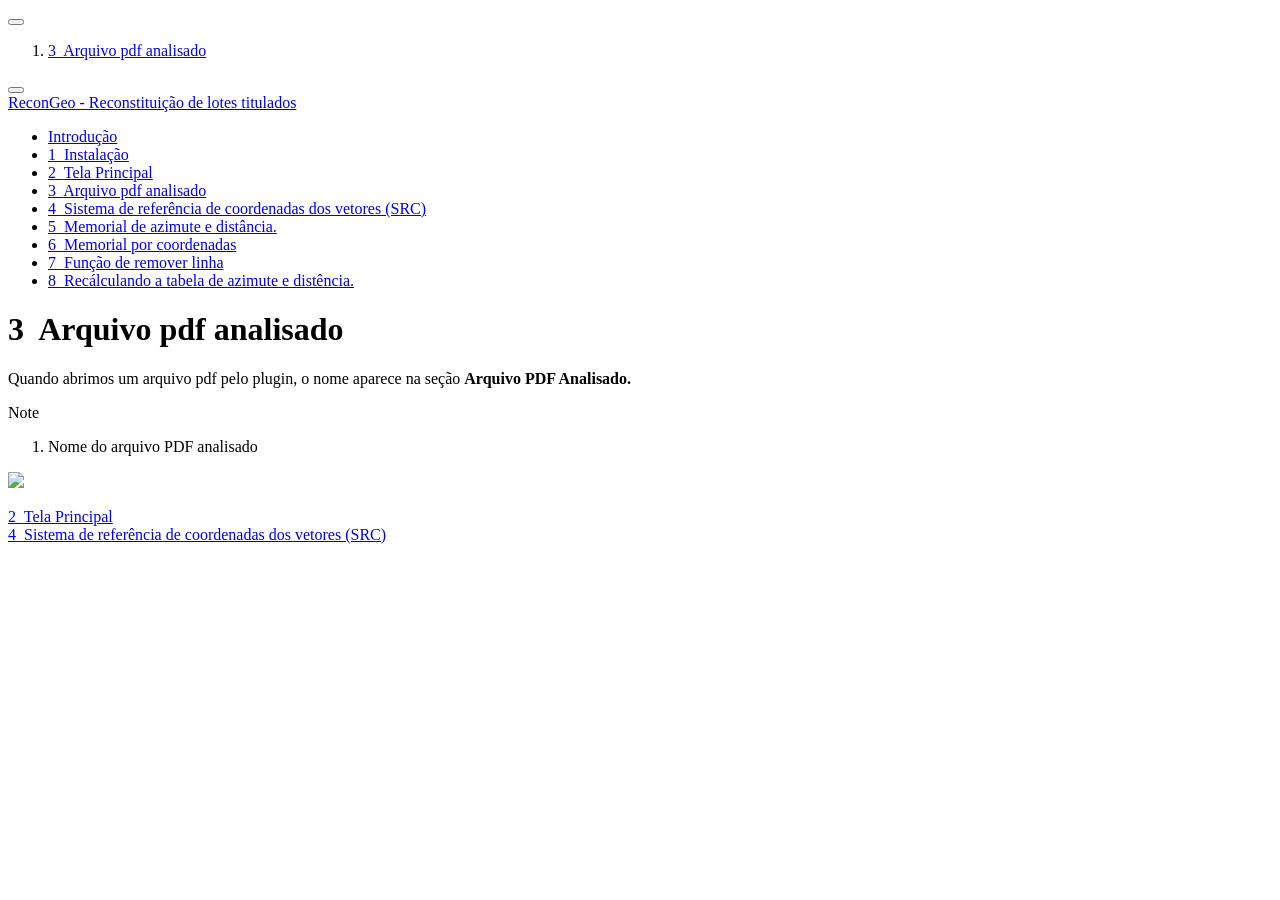
==== docs/analise-inicial.html @ 4783b236 "elaboração do manual" ====
<!DOCTYPE html>
<html xmlns="http://www.w3.org/1999/xhtml" lang="en" xml:lang="en"><head>

<meta charset="utf-8">
<meta name="generator" content="quarto-1.8.24">

<meta name="viewport" content="width=device-width, initial-scale=1.0, user-scalable=yes">


<title>3&nbsp; Arquivo pdf analisado – ReconGeo - Reconstituição de lotes titulados</title>
<style>
code{white-space: pre-wrap;}
span.smallcaps{font-variant: small-caps;}
div.columns{display: flex; gap: min(4vw, 1.5em);}
div.column{flex: auto; overflow-x: auto;}
div.hanging-indent{margin-left: 1.5em; text-indent: -1.5em;}
ul.task-list{list-style: none;}
ul.task-list li input[type="checkbox"] {
  width: 0.8em;
  margin: 0 0.8em 0.2em -1em; /* quarto-specific, see https://github.com/quarto-dev/quarto-cli/issues/4556 */ 
  vertical-align: middle;
}
</style>


<script src="site_libs/quarto-nav/quarto-nav.js"></script>
<script src="site_libs/quarto-nav/headroom.min.js"></script>
<script src="site_libs/clipboard/clipboard.min.js"></script>
<script src="site_libs/quarto-search/autocomplete.umd.js"></script>
<script src="site_libs/quarto-search/fuse.min.js"></script>
<script src="site_libs/quarto-search/quarto-search.js"></script>
<meta name="quarto:offset" content="./">
<link href="./src.html" rel="next">
<link href="./tela-principal.html" rel="prev">
<script src="site_libs/quarto-html/quarto.js" type="module"></script>
<script src="site_libs/quarto-html/tabsets/tabsets.js" type="module"></script>
<script src="site_libs/quarto-html/axe/axe-check.js" type="module"></script>
<script src="site_libs/quarto-html/popper.min.js"></script>
<script src="site_libs/quarto-html/tippy.umd.min.js"></script>
<script src="site_libs/quarto-html/anchor.min.js"></script>
<link href="site_libs/quarto-html/tippy.css" rel="stylesheet">
<link href="site_libs/quarto-html/quarto-syntax-highlighting-dc55a5b9e770e841cd82e46aadbfb9b0.css" rel="stylesheet" id="quarto-text-highlighting-styles">
<script src="site_libs/bootstrap/bootstrap.min.js"></script>
<link href="site_libs/bootstrap/bootstrap-icons.css" rel="stylesheet">
<link href="site_libs/bootstrap/bootstrap-c8e075446336661fae715156f8f5d951.min.css" rel="stylesheet" append-hash="true" id="quarto-bootstrap" data-mode="light">
<script id="quarto-search-options" type="application/json">{
  "location": "sidebar",
  "copy-button": false,
  "collapse-after": 3,
  "panel-placement": "start",
  "type": "textbox",
  "limit": 50,
  "keyboard-shortcut": [
    "f",
    "/",
    "s"
  ],
  "show-item-context": false,
  "language": {
    "search-no-results-text": "No results",
    "search-matching-documents-text": "matching documents",
    "search-copy-link-title": "Copy link to search",
    "search-hide-matches-text": "Hide additional matches",
    "search-more-match-text": "more match in this document",
    "search-more-matches-text": "more matches in this document",
    "search-clear-button-title": "Clear",
    "search-text-placeholder": "",
    "search-detached-cancel-button-title": "Cancel",
    "search-submit-button-title": "Submit",
    "search-label": "Search"
  }
}</script>


<link rel="stylesheet" href="style.css">
</head>

<body class="nav-sidebar floating quarto-light">

<div id="quarto-search-results"></div>
  <header id="quarto-header" class="headroom fixed-top">
  <nav class="quarto-secondary-nav">
    <div class="container-fluid d-flex">
      <button type="button" class="quarto-btn-toggle btn" data-bs-toggle="collapse" role="button" data-bs-target=".quarto-sidebar-collapse-item" aria-controls="quarto-sidebar" aria-expanded="false" aria-label="Toggle sidebar navigation" onclick="if (window.quartoToggleHeadroom) { window.quartoToggleHeadroom(); }">
        <i class="bi bi-layout-text-sidebar-reverse"></i>
      </button>
        <nav class="quarto-page-breadcrumbs" aria-label="breadcrumb"><ol class="breadcrumb"><li class="breadcrumb-item"><a href="./analise-inicial.html"><span class="chapter-number">3</span>&nbsp; <span class="chapter-title">Arquivo pdf analisado</span></a></li></ol></nav>
        <a class="flex-grow-1" role="navigation" data-bs-toggle="collapse" data-bs-target=".quarto-sidebar-collapse-item" aria-controls="quarto-sidebar" aria-expanded="false" aria-label="Toggle sidebar navigation" onclick="if (window.quartoToggleHeadroom) { window.quartoToggleHeadroom(); }">      
        </a>
      <button type="button" class="btn quarto-search-button" aria-label="Search" onclick="window.quartoOpenSearch();">
        <i class="bi bi-search"></i>
      </button>
    </div>
  </nav>
</header>
<!-- content -->
<div id="quarto-content" class="quarto-container page-columns page-rows-contents page-layout-full">
<!-- sidebar -->
  <nav id="quarto-sidebar" class="sidebar collapse collapse-horizontal quarto-sidebar-collapse-item sidebar-navigation floating overflow-auto">
    <div class="pt-lg-2 mt-2 text-left sidebar-header sidebar-header-stacked">
      <a href="./index.html" class="sidebar-logo-link">
      </a>
    <div class="sidebar-title mb-0 py-0">
      <a href="./">ReconGeo - Reconstituição de lotes titulados</a> 
    </div>
      </div>
        <div class="mt-2 flex-shrink-0 align-items-center">
        <div class="sidebar-search">
        <div id="quarto-search" class="" title="Search"></div>
        </div>
        </div>
    <div class="sidebar-menu-container"> 
    <ul class="list-unstyled mt-1">
        <li class="sidebar-item">
  <div class="sidebar-item-container"> 
  <a href="./index.html" class="sidebar-item-text sidebar-link">
 <span class="menu-text">Introdução</span></a>
  </div>
</li>
        <li class="sidebar-item">
  <div class="sidebar-item-container"> 
  <a href="./isntalacao.html" class="sidebar-item-text sidebar-link">
 <span class="menu-text"><span class="chapter-number">1</span>&nbsp; <span class="chapter-title">Instalação</span></span></a>
  </div>
</li>
        <li class="sidebar-item">
  <div class="sidebar-item-container"> 
  <a href="./tela-principal.html" class="sidebar-item-text sidebar-link">
 <span class="menu-text"><span class="chapter-number">2</span>&nbsp; <span class="chapter-title">Tela Principal</span></span></a>
  </div>
</li>
        <li class="sidebar-item">
  <div class="sidebar-item-container"> 
  <a href="./analise-inicial.html" class="sidebar-item-text sidebar-link active">
 <span class="menu-text"><span class="chapter-number">3</span>&nbsp; <span class="chapter-title">Arquivo pdf analisado</span></span></a>
  </div>
</li>
        <li class="sidebar-item">
  <div class="sidebar-item-container"> 
  <a href="./src.html" class="sidebar-item-text sidebar-link">
 <span class="menu-text"><span class="chapter-number">4</span>&nbsp; <span class="chapter-title">Sistema de referência de coordenadas dos vetores (SRC)</span></span></a>
  </div>
</li>
        <li class="sidebar-item">
  <div class="sidebar-item-container"> 
  <a href="./az-dist.html" class="sidebar-item-text sidebar-link">
 <span class="menu-text"><span class="chapter-number">5</span>&nbsp; <span class="chapter-title">Memorial de azimute e distância.</span></span></a>
  </div>
</li>
        <li class="sidebar-item">
  <div class="sidebar-item-container"> 
  <a href="./coord.html" class="sidebar-item-text sidebar-link">
 <span class="menu-text"><span class="chapter-number">6</span>&nbsp; <span class="chapter-title">Memorial por coordenadas</span></span></a>
  </div>
</li>
        <li class="sidebar-item">
  <div class="sidebar-item-container"> 
  <a href="./del-linha.html" class="sidebar-item-text sidebar-link">
 <span class="menu-text"><span class="chapter-number">7</span>&nbsp; <span class="chapter-title">Função de remover linha</span></span></a>
  </div>
</li>
        <li class="sidebar-item">
  <div class="sidebar-item-container"> 
  <a href="./recalc.html" class="sidebar-item-text sidebar-link">
 <span class="menu-text"><span class="chapter-number">8</span>&nbsp; <span class="chapter-title">Recálculando a tabela de azimute e distência.</span></span></a>
  </div>
</li>
    </ul>
    </div>
</nav>
<div id="quarto-sidebar-glass" class="quarto-sidebar-collapse-item" data-bs-toggle="collapse" data-bs-target=".quarto-sidebar-collapse-item"></div>
<!-- margin-sidebar -->
    
<!-- main -->
<main class="content column-page-right" id="quarto-document-content">

<header id="title-block-header" class="quarto-title-block default">
<div class="quarto-title">
<h1 class="title"><span class="chapter-number">3</span>&nbsp; <span class="chapter-title">Arquivo pdf analisado</span></h1>
</div>



<div class="quarto-title-meta column-page-right">

    
  
    
  </div>
  


</header>


<p>Quando abrimos um arquivo pdf pelo plugin, o nome aparece na seção <strong>Arquivo PDF Analisado.</strong></p>
<div class="callout callout-style-default callout-note callout-titled">
<div class="callout-header d-flex align-content-center">
<div class="callout-icon-container">
<i class="callout-icon"></i>
</div>
<div class="callout-title-container flex-fill">
Note
</div>
</div>
<div class="callout-body-container callout-body">
<ol type="1">
<li>Nome do arquivo PDF analisado</li>
</ol>
</div>
</div>
<p><img src="imagens/2026-09-24_12-02.jpeg" class="img-fluid"></p>



</main> <!-- /main -->
<script id="quarto-html-after-body" type="application/javascript">
  window.document.addEventListener("DOMContentLoaded", function (event) {
    const icon = "";
    const anchorJS = new window.AnchorJS();
    anchorJS.options = {
      placement: 'right',
      icon: icon
    };
    anchorJS.add('.anchored');
    const isCodeAnnotation = (el) => {
      for (const clz of el.classList) {
        if (clz.startsWith('code-annotation-')) {                     
          return true;
        }
      }
      return false;
    }
    const onCopySuccess = function(e) {
      // button target
      const button = e.trigger;
      // don't keep focus
      button.blur();
      // flash "checked"
      button.classList.add('code-copy-button-checked');
      var currentTitle = button.getAttribute("title");
      button.setAttribute("title", "Copied!");
      let tooltip;
      if (window.bootstrap) {
        button.setAttribute("data-bs-toggle", "tooltip");
        button.setAttribute("data-bs-placement", "left");
        button.setAttribute("data-bs-title", "Copied!");
        tooltip = new bootstrap.Tooltip(button, 
          { trigger: "manual", 
            customClass: "code-copy-button-tooltip",
            offset: [0, -8]});
        tooltip.show();    
      }
      setTimeout(function() {
        if (tooltip) {
          tooltip.hide();
          button.removeAttribute("data-bs-title");
          button.removeAttribute("data-bs-toggle");
          button.removeAttribute("data-bs-placement");
        }
        button.setAttribute("title", currentTitle);
        button.classList.remove('code-copy-button-checked');
      }, 1000);
      // clear code selection
      e.clearSelection();
    }
    const getTextToCopy = function(trigger) {
      const outerScaffold = trigger.parentElement.cloneNode(true);
      const codeEl = outerScaffold.querySelector('code');
      for (const childEl of codeEl.children) {
        if (isCodeAnnotation(childEl)) {
          childEl.remove();
        }
      }
      return codeEl.innerText;
    }
    const clipboard = new window.ClipboardJS('.code-copy-button:not([data-in-quarto-modal])', {
      text: getTextToCopy
    });
    clipboard.on('success', onCopySuccess);
    if (window.document.getElementById('quarto-embedded-source-code-modal')) {
      const clipboardModal = new window.ClipboardJS('.code-copy-button[data-in-quarto-modal]', {
        text: getTextToCopy,
        container: window.document.getElementById('quarto-embedded-source-code-modal')
      });
      clipboardModal.on('success', onCopySuccess);
    }
      var localhostRegex = new RegExp(/^(?:http|https):\/\/localhost\:?[0-9]*\//);
      var mailtoRegex = new RegExp(/^mailto:/);
        var filterRegex = new RegExp('/' + window.location.host + '/');
      var isInternal = (href) => {
          return filterRegex.test(href) || localhostRegex.test(href) || mailtoRegex.test(href);
      }
      // Inspect non-navigation links and adorn them if external
     var links = window.document.querySelectorAll('a[href]:not(.nav-link):not(.navbar-brand):not(.toc-action):not(.sidebar-link):not(.sidebar-item-toggle):not(.pagination-link):not(.no-external):not([aria-hidden]):not(.dropdown-item):not(.quarto-navigation-tool):not(.about-link)');
      for (var i=0; i<links.length; i++) {
        const link = links[i];
        if (!isInternal(link.href)) {
          // undo the damage that might have been done by quarto-nav.js in the case of
          // links that we want to consider external
          if (link.dataset.originalHref !== undefined) {
            link.href = link.dataset.originalHref;
          }
            // target, if specified
            link.setAttribute("target", "_blank");
            if (link.getAttribute("rel") === null) {
              link.setAttribute("rel", "noopener");
            }
        }
      }
    function tippyHover(el, contentFn, onTriggerFn, onUntriggerFn) {
      const config = {
        allowHTML: true,
        maxWidth: 500,
        delay: 100,
        arrow: false,
        appendTo: function(el) {
            return el.parentElement;
        },
        interactive: true,
        interactiveBorder: 10,
        theme: 'quarto',
        placement: 'bottom-start',
      };
      if (contentFn) {
        config.content = contentFn;
      }
      if (onTriggerFn) {
        config.onTrigger = onTriggerFn;
      }
      if (onUntriggerFn) {
        config.onUntrigger = onUntriggerFn;
      }
      window.tippy(el, config); 
    }
    const noterefs = window.document.querySelectorAll('a[role="doc-noteref"]');
    for (var i=0; i<noterefs.length; i++) {
      const ref = noterefs[i];
      tippyHover(ref, function() {
        // use id or data attribute instead here
        let href = ref.getAttribute('data-footnote-href') || ref.getAttribute('href');
        try { href = new URL(href).hash; } catch {}
        const id = href.replace(/^#\/?/, "");
        const note = window.document.getElementById(id);
        if (note) {
          return note.innerHTML;
        } else {
          return "";
        }
      });
    }
    const xrefs = window.document.querySelectorAll('a.quarto-xref');
    const processXRef = (id, note) => {
      // Strip column container classes
      const stripColumnClz = (el) => {
        el.classList.remove("page-full", "page-columns");
        if (el.children) {
          for (const child of el.children) {
            stripColumnClz(child);
          }
        }
      }
      stripColumnClz(note)
      if (id === null || id.startsWith('sec-')) {
        // Special case sections, only their first couple elements
        const container = document.createElement("div");
        if (note.children && note.children.length > 2) {
          container.appendChild(note.children[0].cloneNode(true));
          for (let i = 1; i < note.children.length; i++) {
            const child = note.children[i];
            if (child.tagName === "P" && child.innerText === "") {
              continue;
            } else {
              container.appendChild(child.cloneNode(true));
              break;
            }
          }
          if (window.Quarto?.typesetMath) {
            window.Quarto.typesetMath(container);
          }
          return container.innerHTML
        } else {
          if (window.Quarto?.typesetMath) {
            window.Quarto.typesetMath(note);
          }
          return note.innerHTML;
        }
      } else {
        // Remove any anchor links if they are present
        const anchorLink = note.querySelector('a.anchorjs-link');
        if (anchorLink) {
          anchorLink.remove();
        }
        if (window.Quarto?.typesetMath) {
          window.Quarto.typesetMath(note);
        }
        if (note.classList.contains("callout")) {
          return note.outerHTML;
        } else {
          return note.innerHTML;
        }
      }
    }
    for (var i=0; i<xrefs.length; i++) {
      const xref = xrefs[i];
      tippyHover(xref, undefined, function(instance) {
        instance.disable();
        let url = xref.getAttribute('href');
        let hash = undefined; 
        if (url.startsWith('#')) {
          hash = url;
        } else {
          try { hash = new URL(url).hash; } catch {}
        }
        if (hash) {
          const id = hash.replace(/^#\/?/, "");
          const note = window.document.getElementById(id);
          if (note !== null) {
            try {
              const html = processXRef(id, note.cloneNode(true));
              instance.setContent(html);
            } finally {
              instance.enable();
              instance.show();
            }
          } else {
            // See if we can fetch this
            fetch(url.split('#')[0])
            .then(res => res.text())
            .then(html => {
              const parser = new DOMParser();
              const htmlDoc = parser.parseFromString(html, "text/html");
              const note = htmlDoc.getElementById(id);
              if (note !== null) {
                const html = processXRef(id, note);
                instance.setContent(html);
              } 
            }).finally(() => {
              instance.enable();
              instance.show();
            });
          }
        } else {
          // See if we can fetch a full url (with no hash to target)
          // This is a special case and we should probably do some content thinning / targeting
          fetch(url)
          .then(res => res.text())
          .then(html => {
            const parser = new DOMParser();
            const htmlDoc = parser.parseFromString(html, "text/html");
            const note = htmlDoc.querySelector('main.content');
            if (note !== null) {
              // This should only happen for chapter cross references
              // (since there is no id in the URL)
              // remove the first header
              if (note.children.length > 0 && note.children[0].tagName === "HEADER") {
                note.children[0].remove();
              }
              const html = processXRef(null, note);
              instance.setContent(html);
            } 
          }).finally(() => {
            instance.enable();
            instance.show();
          });
        }
      }, function(instance) {
      });
    }
        let selectedAnnoteEl;
        const selectorForAnnotation = ( cell, annotation) => {
          let cellAttr = 'data-code-cell="' + cell + '"';
          let lineAttr = 'data-code-annotation="' +  annotation + '"';
          const selector = 'span[' + cellAttr + '][' + lineAttr + ']';
          return selector;
        }
        const selectCodeLines = (annoteEl) => {
          const doc = window.document;
          const targetCell = annoteEl.getAttribute("data-target-cell");
          const targetAnnotation = annoteEl.getAttribute("data-target-annotation");
          const annoteSpan = window.document.querySelector(selectorForAnnotation(targetCell, targetAnnotation));
          const lines = annoteSpan.getAttribute("data-code-lines").split(",");
          const lineIds = lines.map((line) => {
            return targetCell + "-" + line;
          })
          let top = null;
          let height = null;
          let parent = null;
          if (lineIds.length > 0) {
              //compute the position of the single el (top and bottom and make a div)
              const el = window.document.getElementById(lineIds[0]);
              top = el.offsetTop;
              height = el.offsetHeight;
              parent = el.parentElement.parentElement;
            if (lineIds.length > 1) {
              const lastEl = window.document.getElementById(lineIds[lineIds.length - 1]);
              const bottom = lastEl.offsetTop + lastEl.offsetHeight;
              height = bottom - top;
            }
            if (top !== null && height !== null && parent !== null) {
              // cook up a div (if necessary) and position it 
              let div = window.document.getElementById("code-annotation-line-highlight");
              if (div === null) {
                div = window.document.createElement("div");
                div.setAttribute("id", "code-annotation-line-highlight");
                div.style.position = 'absolute';
                parent.appendChild(div);
              }
              div.style.top = top - 2 + "px";
              div.style.height = height + 4 + "px";
              div.style.left = 0;
              let gutterDiv = window.document.getElementById("code-annotation-line-highlight-gutter");
              if (gutterDiv === null) {
                gutterDiv = window.document.createElement("div");
                gutterDiv.setAttribute("id", "code-annotation-line-highlight-gutter");
                gutterDiv.style.position = 'absolute';
                const codeCell = window.document.getElementById(targetCell);
                const gutter = codeCell.querySelector('.code-annotation-gutter');
                gutter.appendChild(gutterDiv);
              }
              gutterDiv.style.top = top - 2 + "px";
              gutterDiv.style.height = height + 4 + "px";
            }
            selectedAnnoteEl = annoteEl;
          }
        };
        const unselectCodeLines = () => {
          const elementsIds = ["code-annotation-line-highlight", "code-annotation-line-highlight-gutter"];
          elementsIds.forEach((elId) => {
            const div = window.document.getElementById(elId);
            if (div) {
              div.remove();
            }
          });
          selectedAnnoteEl = undefined;
        };
          // Handle positioning of the toggle
      window.addEventListener(
        "resize",
        throttle(() => {
          elRect = undefined;
          if (selectedAnnoteEl) {
            selectCodeLines(selectedAnnoteEl);
          }
        }, 10)
      );
      function throttle(fn, ms) {
      let throttle = false;
      let timer;
        return (...args) => {
          if(!throttle) { // first call gets through
              fn.apply(this, args);
              throttle = true;
          } else { // all the others get throttled
              if(timer) clearTimeout(timer); // cancel #2
              timer = setTimeout(() => {
                fn.apply(this, args);
                timer = throttle = false;
              }, ms);
          }
        };
      }
        // Attach click handler to the DT
        const annoteDls = window.document.querySelectorAll('dt[data-target-cell]');
        for (const annoteDlNode of annoteDls) {
          annoteDlNode.addEventListener('click', (event) => {
            const clickedEl = event.target;
            if (clickedEl !== selectedAnnoteEl) {
              unselectCodeLines();
              const activeEl = window.document.querySelector('dt[data-target-cell].code-annotation-active');
              if (activeEl) {
                activeEl.classList.remove('code-annotation-active');
              }
              selectCodeLines(clickedEl);
              clickedEl.classList.add('code-annotation-active');
            } else {
              // Unselect the line
              unselectCodeLines();
              clickedEl.classList.remove('code-annotation-active');
            }
          });
        }
    const findCites = (el) => {
      const parentEl = el.parentElement;
      if (parentEl) {
        const cites = parentEl.dataset.cites;
        if (cites) {
          return {
            el,
            cites: cites.split(' ')
          };
        } else {
          return findCites(el.parentElement)
        }
      } else {
        return undefined;
      }
    };
    var bibliorefs = window.document.querySelectorAll('a[role="doc-biblioref"]');
    for (var i=0; i<bibliorefs.length; i++) {
      const ref = bibliorefs[i];
      const citeInfo = findCites(ref);
      if (citeInfo) {
        tippyHover(citeInfo.el, function() {
          var popup = window.document.createElement('div');
          citeInfo.cites.forEach(function(cite) {
            var citeDiv = window.document.createElement('div');
            citeDiv.classList.add('hanging-indent');
            citeDiv.classList.add('csl-entry');
            var biblioDiv = window.document.getElementById('ref-' + cite);
            if (biblioDiv) {
              citeDiv.innerHTML = biblioDiv.innerHTML;
            }
            popup.appendChild(citeDiv);
          });
          return popup.innerHTML;
        });
      }
    }
  });
  </script>
<nav class="page-navigation column-page-right">
  <div class="nav-page nav-page-previous">
      <a href="./tela-principal.html" class="pagination-link" aria-label="Tela Principal">
        <i class="bi bi-arrow-left-short"></i> <span class="nav-page-text"><span class="chapter-number">2</span>&nbsp; <span class="chapter-title">Tela Principal</span></span>
      </a>          
  </div>
  <div class="nav-page nav-page-next">
      <a href="./src.html" class="pagination-link" aria-label="Sistema de referência de coordenadas dos vetores (SRC)">
        <span class="nav-page-text"><span class="chapter-number">4</span>&nbsp; <span class="chapter-title">Sistema de referência de coordenadas dos vetores (SRC)</span></span> <i class="bi bi-arrow-right-short"></i>
      </a>
  </div>
</nav>
</div> <!-- /content -->




</body></html>
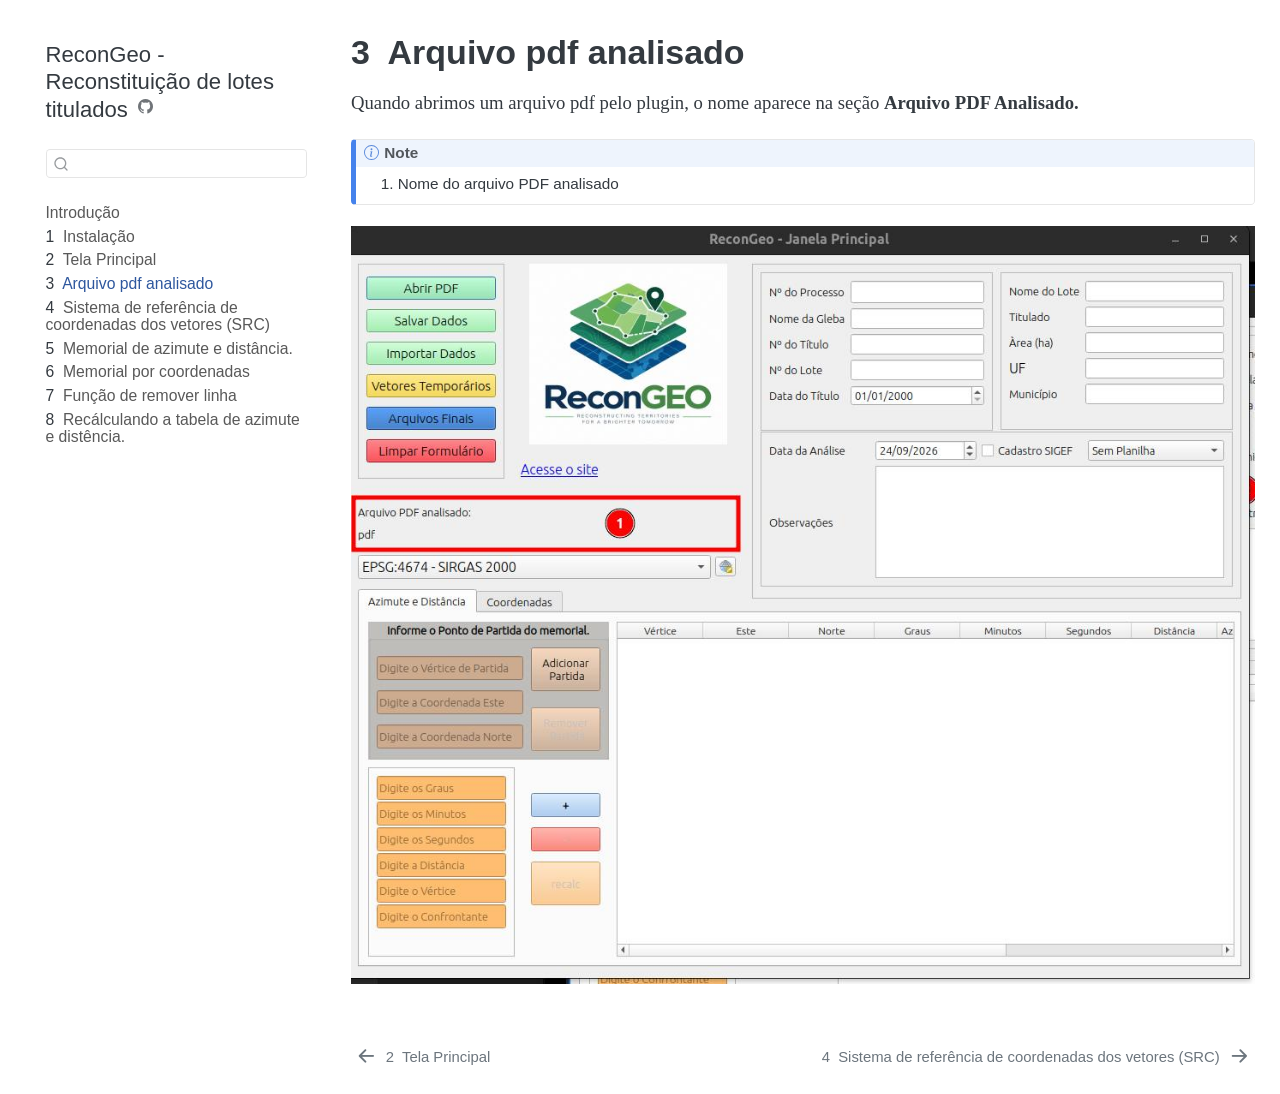
==== commit 1f587616: "edit manual" ====
--- a/docs/analise-inicial.html
+++ b/docs/analise-inicial.html
@@ -102,6 +102,9 @@
       </a>
     <div class="sidebar-title mb-0 py-0">
       <a href="./">ReconGeo - Reconstituição de lotes titulados</a> 
+        <div class="sidebar-tools-main">
+    <a href="https://github.com/Isr4elEly/recongeo/tree/master" title="Source Code" class="quarto-navigation-tool px-1" aria-label="Source Code"><i class="bi bi-github"></i></a>
+</div>
     </div>
       </div>
         <div class="mt-2 flex-shrink-0 align-items-center">
--- a/docs/site_libs/quarto-html/tippy.css
+++ b/docs/site_libs/quarto-html/tippy.css
@@ -0,0 +1 @@
+.tippy-box[data-animation=fade][data-state=hidden]{opacity:0}[data-tippy-root]{max-width:calc(100vw - 10px)}.tippy-box{position:relative;background-color:#333;color:#fff;border-radius:4px;font-size:14px;line-height:1.4;white-space:normal;outline:0;transition-property:transform,visibility,opacity}.tippy-box[data-placement^=top]>.tippy-arrow{bottom:0}.tippy-box[data-placement^=top]>.tippy-arrow:before{bottom:-7px;left:0;border-width:8px 8px 0;border-top-color:initial;transform-origin:center top}.tippy-box[data-placement^=bottom]>.tippy-arrow{top:0}.tippy-box[data-placement^=bottom]>.tippy-arrow:before{top:-7px;left:0;border-width:0 8px 8px;border-bottom-color:initial;transform-origin:center bottom}.tippy-box[data-placement^=left]>.tippy-arrow{right:0}.tippy-box[data-placement^=left]>.tippy-arrow:before{border-width:8px 0 8px 8px;border-left-color:initial;right:-7px;transform-origin:center left}.tippy-box[data-placement^=right]>.tippy-arrow{left:0}.tippy-box[data-placement^=right]>.tippy-arrow:before{left:-7px;border-width:8px 8px 8px 0;border-right-color:initial;transform-origin:center right}.tippy-box[data-inertia][data-state=visible]{transition-timing-function:cubic-bezier(.54,1.5,.38,1.11)}.tippy-arrow{width:16px;height:16px;color:#333}.tippy-arrow:before{content:"";position:absolute;border-color:transparent;border-style:solid}.tippy-content{position:relative;padding:5px 9px;z-index:1}
--- a/docs/site_libs/quarto-html/quarto-syntax-highlighting-dc55a5b9e770e841cd82e46aadbfb9b0.css
+++ b/docs/site_libs/quarto-html/quarto-syntax-highlighting-dc55a5b9e770e841cd82e46aadbfb9b0.css
@@ -0,0 +1,236 @@
+/* quarto syntax highlight colors */
+:root {
+  --quarto-hl-ot-color: #003B4F;
+  --quarto-hl-at-color: #657422;
+  --quarto-hl-ss-color: #20794D;
+  --quarto-hl-an-color: #5E5E5E;
+  --quarto-hl-fu-color: #4758AB;
+  --quarto-hl-st-color: #20794D;
+  --quarto-hl-cf-color: #003B4F;
+  --quarto-hl-op-color: #5E5E5E;
+  --quarto-hl-er-color: #AD0000;
+  --quarto-hl-bn-color: #AD0000;
+  --quarto-hl-al-color: #AD0000;
+  --quarto-hl-va-color: #111111;
+  --quarto-hl-bu-color: inherit;
+  --quarto-hl-ex-color: inherit;
+  --quarto-hl-pp-color: #AD0000;
+  --quarto-hl-in-color: #5E5E5E;
+  --quarto-hl-vs-color: #20794D;
+  --quarto-hl-wa-color: #5E5E5E;
+  --quarto-hl-do-color: #5E5E5E;
+  --quarto-hl-im-color: #00769E;
+  --quarto-hl-ch-color: #20794D;
+  --quarto-hl-dt-color: #AD0000;
+  --quarto-hl-fl-color: #AD0000;
+  --quarto-hl-co-color: #5E5E5E;
+  --quarto-hl-cv-color: #5E5E5E;
+  --quarto-hl-cn-color: #8f5902;
+  --quarto-hl-sc-color: #5E5E5E;
+  --quarto-hl-dv-color: #AD0000;
+  --quarto-hl-kw-color: #003B4F;
+}
+
+/* other quarto variables */
+:root {
+  --quarto-font-monospace: SFMono-Regular, Menlo, Monaco, Consolas, "Liberation Mono", "Courier New", monospace;
+}
+
+/* syntax highlight based on Pandoc's rules */
+pre > code.sourceCode > span {
+  color: #003B4F;
+}
+
+code.sourceCode > span {
+  color: #003B4F;
+}
+
+div.sourceCode,
+div.sourceCode pre.sourceCode {
+  color: #003B4F;
+}
+
+/* Normal */
+code span {
+  color: #003B4F;
+}
+
+/* Alert */
+code span.al {
+  color: #AD0000;
+  font-style: inherit;
+}
+
+/* Annotation */
+code span.an {
+  color: #5E5E5E;
+  font-style: inherit;
+}
+
+/* Attribute */
+code span.at {
+  color: #657422;
+  font-style: inherit;
+}
+
+/* BaseN */
+code span.bn {
+  color: #AD0000;
+  font-style: inherit;
+}
+
+/* BuiltIn */
+code span.bu {
+  font-style: inherit;
+}
+
+/* ControlFlow */
+code span.cf {
+  color: #003B4F;
+  font-weight: bold;
+  font-style: inherit;
+}
+
+/* Char */
+code span.ch {
+  color: #20794D;
+  font-style: inherit;
+}
+
+/* Constant */
+code span.cn {
+  color: #8f5902;
+  font-style: inherit;
+}
+
+/* Comment */
+code span.co {
+  color: #5E5E5E;
+  font-style: inherit;
+}
+
+/* CommentVar */
+code span.cv {
+  color: #5E5E5E;
+  font-style: italic;
+}
+
+/* Documentation */
+code span.do {
+  color: #5E5E5E;
+  font-style: italic;
+}
+
+/* DataType */
+code span.dt {
+  color: #AD0000;
+  font-style: inherit;
+}
+
+/* DecVal */
+code span.dv {
+  color: #AD0000;
+  font-style: inherit;
+}
+
+/* Error */
+code span.er {
+  color: #AD0000;
+  font-style: inherit;
+}
+
+/* Extension */
+code span.ex {
+  font-style: inherit;
+}
+
+/* Float */
+code span.fl {
+  color: #AD0000;
+  font-style: inherit;
+}
+
+/* Function */
+code span.fu {
+  color: #4758AB;
+  font-style: inherit;
+}
+
+/* Import */
+code span.im {
+  color: #00769E;
+  font-style: inherit;
+}
+
+/* Information */
+code span.in {
+  color: #5E5E5E;
+  font-style: inherit;
+}
+
+/* Keyword */
+code span.kw {
+  color: #003B4F;
+  font-weight: bold;
+  font-style: inherit;
+}
+
+/* Operator */
+code span.op {
+  color: #5E5E5E;
+  font-style: inherit;
+}
+
+/* Other */
+code span.ot {
+  color: #003B4F;
+  font-style: inherit;
+}
+
+/* Preprocessor */
+code span.pp {
+  color: #AD0000;
+  font-style: inherit;
+}
+
+/* SpecialChar */
+code span.sc {
+  color: #5E5E5E;
+  font-style: inherit;
+}
+
+/* SpecialString */
+code span.ss {
+  color: #20794D;
+  font-style: inherit;
+}
+
+/* String */
+code span.st {
+  color: #20794D;
+  font-style: inherit;
+}
+
+/* Variable */
+code span.va {
+  color: #111111;
+  font-style: inherit;
+}
+
+/* VerbatimString */
+code span.vs {
+  color: #20794D;
+  font-style: inherit;
+}
+
+/* Warning */
+code span.wa {
+  color: #5E5E5E;
+  font-style: italic;
+}
+
+.prevent-inlining {
+  content: "</";
+}
+
+/*# sourceMappingURL=21f0b8dca5c347bd0a806dc2ce2adfe3.css.map */
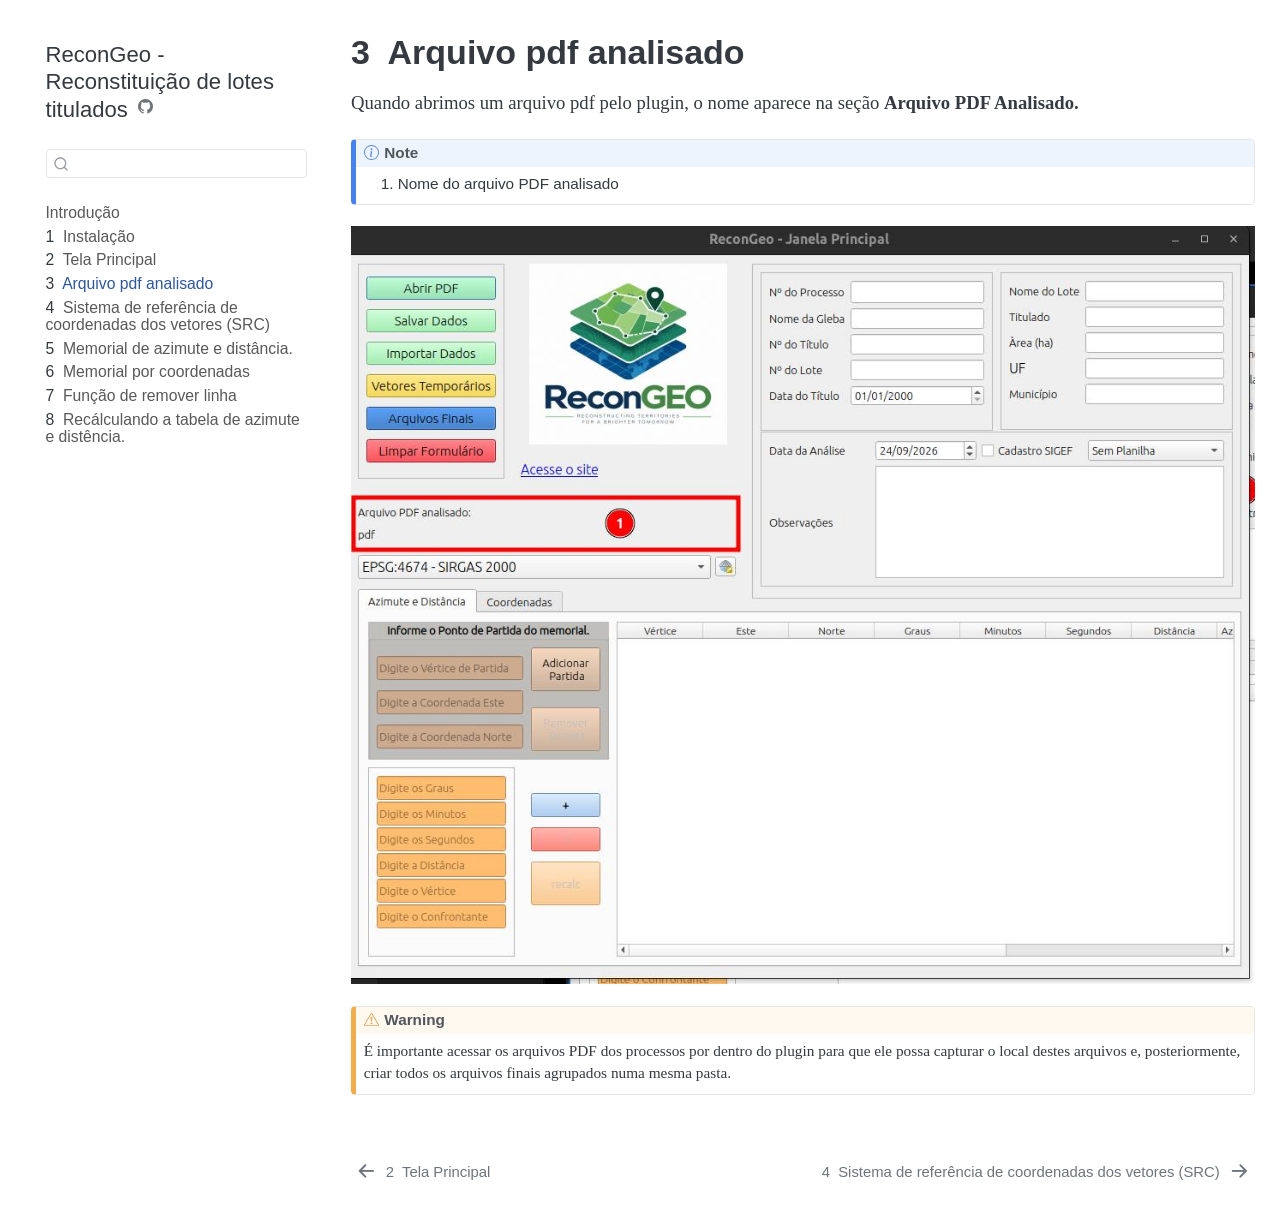
==== commit 87120beb: "nome padrão do arquivo remover caracteres especiais" ====
--- a/docs/analise-inicial.html
+++ b/docs/analise-inicial.html
@@ -213,6 +213,19 @@
 </div>
 </div>
 <p><img src="imagens/2026-09-24_12-02.jpeg" class="img-fluid"></p>
+<div class="callout callout-style-default callout-warning callout-titled">
+<div class="callout-header d-flex align-content-center">
+<div class="callout-icon-container">
+<i class="callout-icon"></i>
+</div>
+<div class="callout-title-container flex-fill">
+Warning
+</div>
+</div>
+<div class="callout-body-container callout-body">
+<p>É importante acessar os arquivos PDF dos processos por dentro do plugin para que ele possa capturar o local destes arquivos e, posteriormente, criar todos os arquivos finais agrupados numa mesma pasta.</p>
+</div>
+</div>
 
 
 
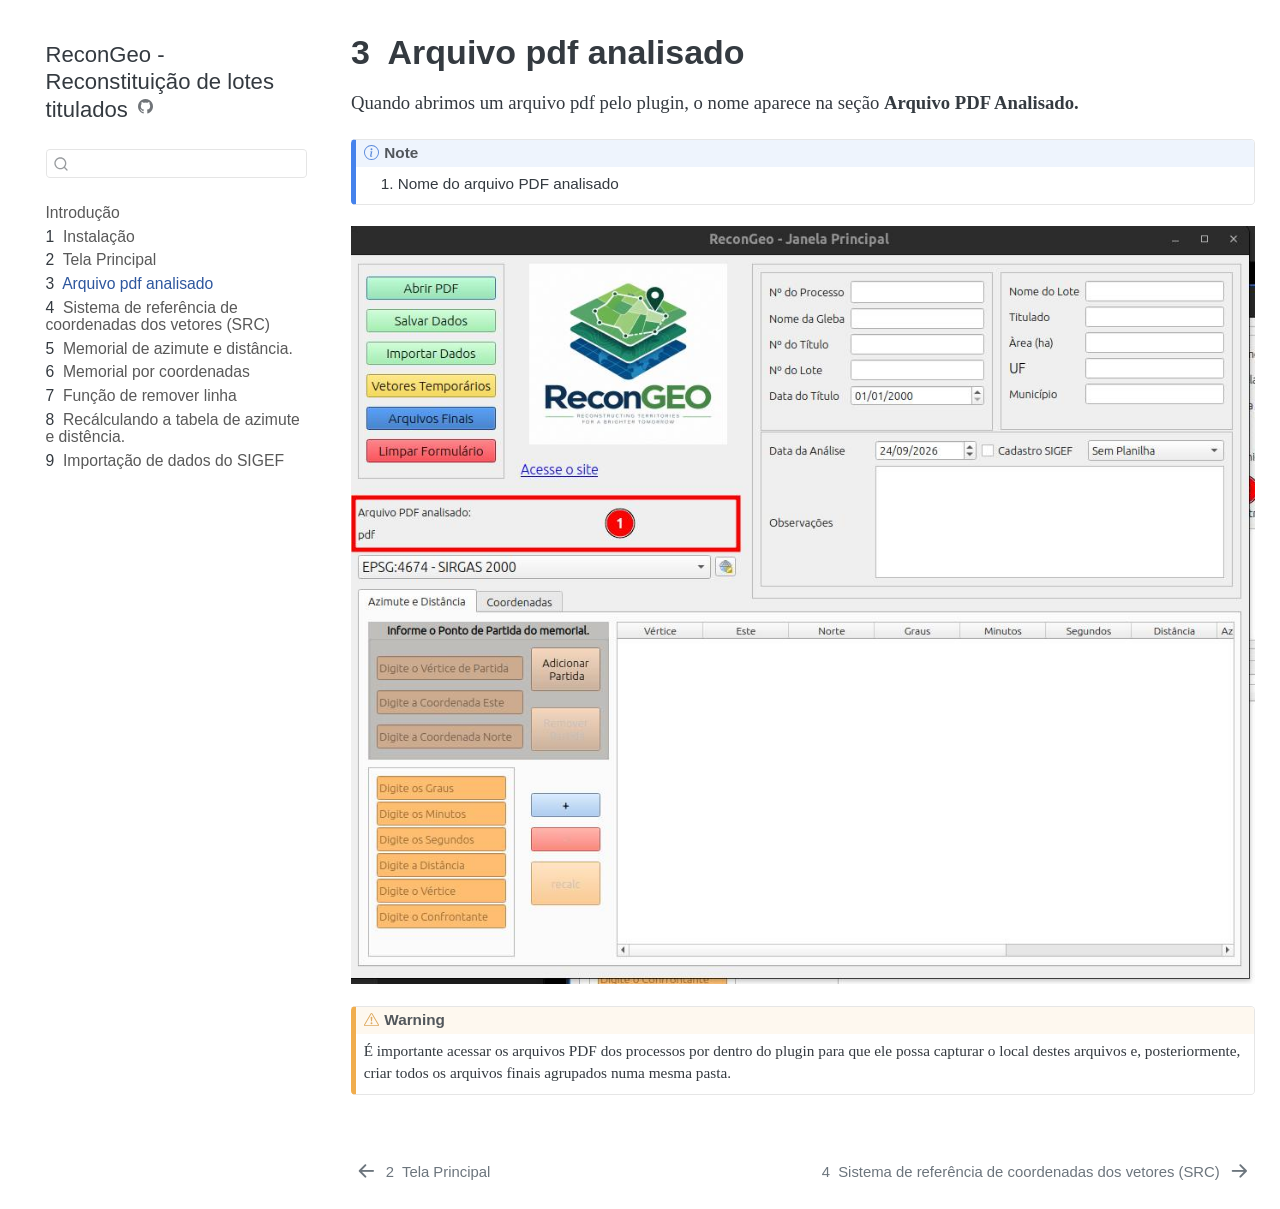
==== commit 3fce320f: "renomeando imagens" ====
--- a/docs/analise-inicial.html
+++ b/docs/analise-inicial.html
@@ -168,6 +168,12 @@
  <span class="menu-text"><span class="chapter-number">8</span>&nbsp; <span class="chapter-title">Recálculando a tabela de azimute e distência.</span></span></a>
   </div>
 </li>
+        <li class="sidebar-item">
+  <div class="sidebar-item-container"> 
+  <a href="./sigef_import.html" class="sidebar-item-text sidebar-link">
+ <span class="menu-text"><span class="chapter-number">9</span>&nbsp; <span class="chapter-title">Importação de dados do SIGEF</span></span></a>
+  </div>
+</li>
     </ul>
     </div>
 </nav>
